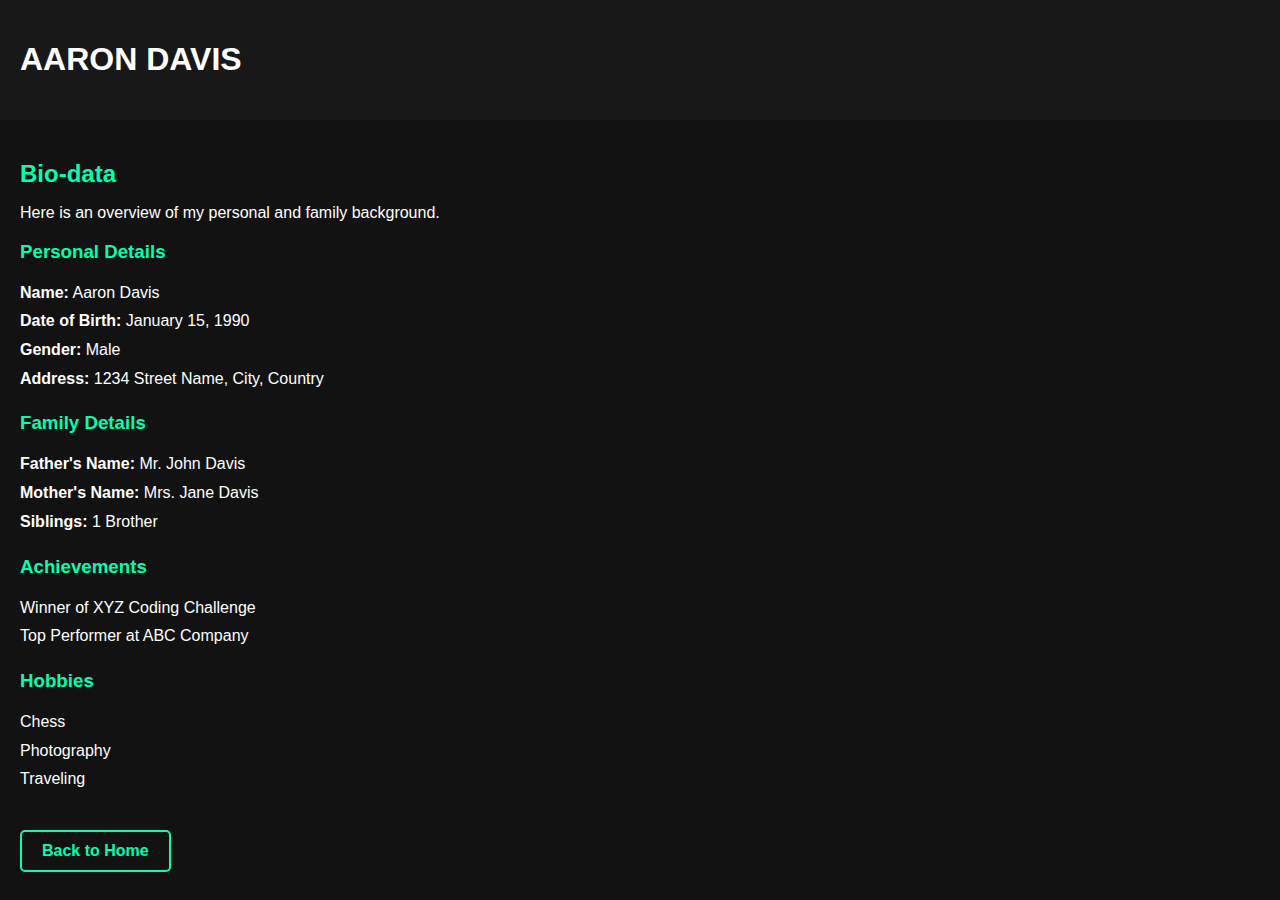
==== biodata.html @ 4a7ec750 "with basic design and different web pages for resume and biodata" ====
<!DOCTYPE html>
<html lang="en">
<head>
    <meta charset="UTF-8">
    <meta name="viewport" content="width=device-width, initial-scale=1.0">
    <title>Bio-data - Aaron Davis</title>
    <link rel="stylesheet" href="style.css">
</head>
<body>
    <header>
        <div class="navbar">
            <h1><a href="index.html">AARON DAVIS</a></h1>
        </div>
    </header>
    <main>
        <section>
            <h2>Bio-data</h2>
            <p>Here is an overview of my personal and family background.</p>
        </section>

        <section>
            <h3>Personal Details</h3>
            <ul>
                <li><strong>Name:</strong> Aaron Davis</li>
                <li><strong>Date of Birth:</strong> January 15, 1990</li>
                <li><strong>Gender:</strong> Male</li>
                <li><strong>Address:</strong> 1234 Street Name, City, Country</li>
            </ul>
        </section>

        <section>
            <h3>Family Details</h3>
            <ul>
                <li><strong>Father's Name:</strong> Mr. John Davis</li>
                <li><strong>Mother's Name:</strong> Mrs. Jane Davis</li>
                <li><strong>Siblings:</strong> 1 Brother</li>
            </ul>
        </section>

        <section>
            <h3>Achievements</h3>
            <ul>
                <li>Winner of XYZ Coding Challenge</li>
                <li>Top Performer at ABC Company</li>
            </ul>
        </section>

        <section>
            <h3>Hobbies</h3>
            <ul>
                <li>Chess</li>
                <li>Photography</li>
                <li>Traveling</li>
            </ul>
        </section>

        <a href="index.html" class="btn">Back to Home</a>
    </main>
</body>
</html>
---- style.css ----
body {
    margin: 0;
    font-family: Arial, sans-serif;
    background-color: #121212;
    color: #fff;
}

.navbar {
    display: flex;
    justify-content: space-between;
    align-items: center;
    padding: 20px;
    background-color: #181818;
}

.navbar h1 a {
    color: #fff;
    text-decoration: none;
}

main {
    padding: 20px;
}

main h2, h3 {
    color: #00ffae;
    margin-bottom: 10px;
}

ul {
    list-style: none;
    padding: 0;
    line-height: 1.8;
}

.btn {
    text-decoration: none;
    color: #00ffae;
    border: 2px solid #00ffae;
    padding: 10px 20px;
    border-radius: 5px;
    font-weight: bold;
    transition: 0.3s;
    display: inline-block;
    margin-top: 20px;
}

.btn:hover {
    background-color: #00ffae;
    color: #000;
}
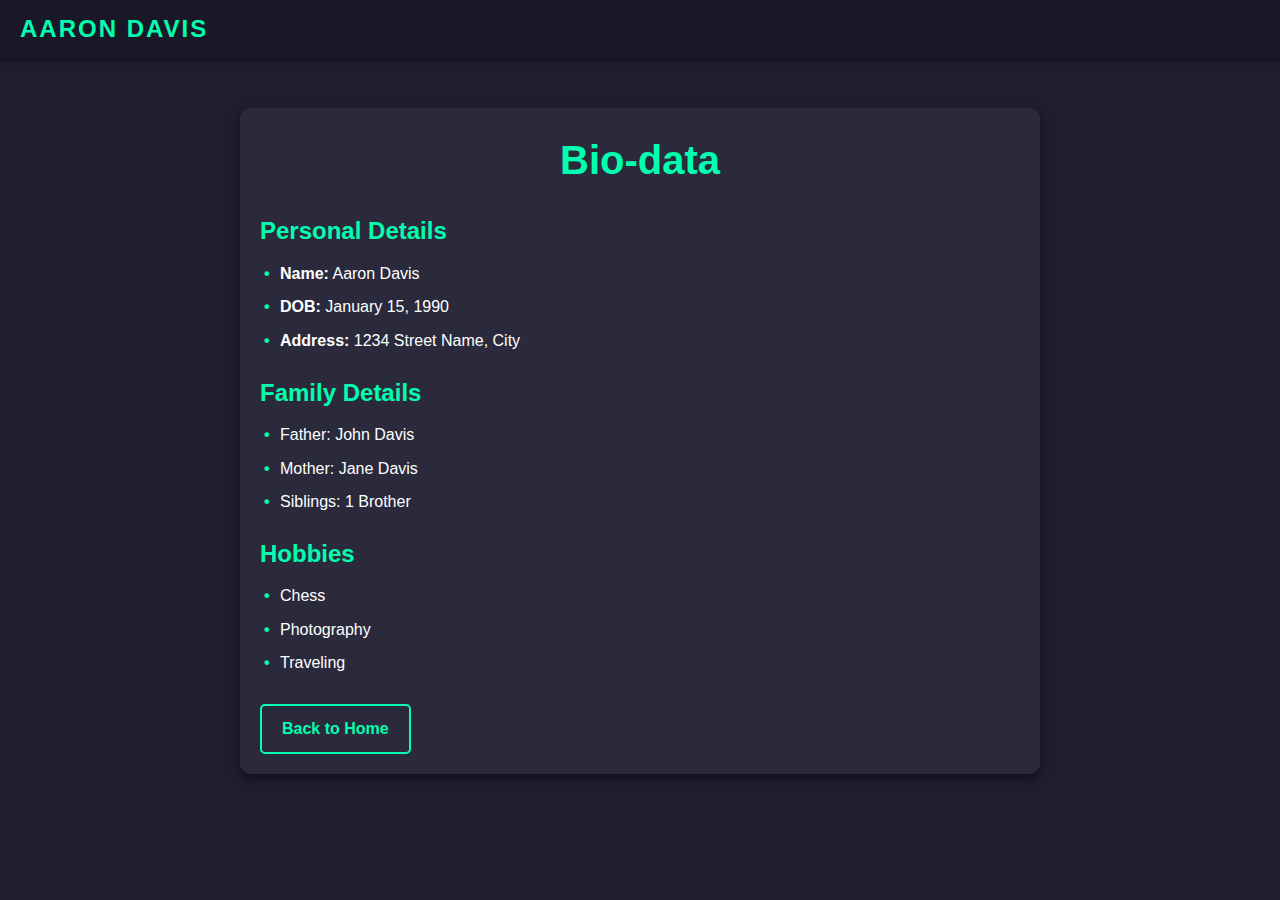
==== commit 9c5090b0: "Improve design" ====
--- a/biodata.html
+++ b/biodata.html
@@ -13,38 +13,25 @@
         </div>
     </header>
     <main>
-        <section>
-            <h2>Bio-data</h2>
-            <p>Here is an overview of my personal and family background.</p>
-        </section>
-
+        <h2>Bio-data</h2>
         <section>
             <h3>Personal Details</h3>
             <ul>
                 <li><strong>Name:</strong> Aaron Davis</li>
-                <li><strong>Date of Birth:</strong> January 15, 1990</li>
-                <li><strong>Gender:</strong> Male</li>
-                <li><strong>Address:</strong> 1234 Street Name, City, Country</li>
+                <li><strong>DOB:</strong> January 15, 1990</li>
+                <li><strong>Address:</strong> 1234 Street Name, City</li>
             </ul>
         </section>
-
+    
         <section>
             <h3>Family Details</h3>
             <ul>
-                <li><strong>Father's Name:</strong> Mr. John Davis</li>
-                <li><strong>Mother's Name:</strong> Mrs. Jane Davis</li>
-                <li><strong>Siblings:</strong> 1 Brother</li>
+                <li>Father: John Davis</li>
+                <li>Mother: Jane Davis</li>
+                <li>Siblings: 1 Brother</li>
             </ul>
         </section>
-
-        <section>
-            <h3>Achievements</h3>
-            <ul>
-                <li>Winner of XYZ Coding Challenge</li>
-                <li>Top Performer at ABC Company</li>
-            </ul>
-        </section>
-
+    
         <section>
             <h3>Hobbies</h3>
             <ul>
@@ -53,8 +40,9 @@
                 <li>Traveling</li>
             </ul>
         </section>
-
+    
         <a href="index.html" class="btn">Back to Home</a>
     </main>
+    
 </body>
 </html>
--- a/style.css
+++ b/style.css
@@ -1,51 +1,179 @@
-body {
+/* General Styling */
+* {
     margin: 0;
-    font-family: Arial, sans-serif;
-    background-color: #121212;
-    color: #fff;
+    padding: 0;
+    box-sizing: border-box;
 }
 
-.navbar {
+body {
+    font-family: 'Arial', sans-serif;
+    background-color: #1e1e2f;
+    color: #fff;
+    line-height: 1.6;
+}
+
+header {
+    background-color: #181828;
+    padding: 10px 20px;
+    box-shadow: 0 2px 5px rgba(0, 0, 0, 0.5);
+}
+
+header .navbar {
     display: flex;
     justify-content: space-between;
     align-items: center;
-    padding: 20px;
-    background-color: #181818;
 }
 
-.navbar h1 a {
+header .navbar h1 {
+    font-size: 1.5em;
+    font-weight: bold;
+    letter-spacing: 2px;
+}
+
+header .navbar h1 a {
+    text-decoration: none;
+    color: #00ffae;
+}
+
+header .navbar .btn {
+    text-decoration: none;
+    color: #00ffae;
+    border: 2px solid #00ffae;
+    padding: 8px 16px;
+    border-radius: 5px;
+    font-weight: bold;
+    transition: all 0.3s ease-in-out;
+}
+
+header .navbar .btn:hover {
+    background-color: #00ffae;
+    color: #181828;
+}
+
+/* Main Page */
+.hero {
+    display: flex;
+    flex-direction: column;
+    align-items: center;
+    text-align: center;
+    padding: 50px 20px;
+    min-height: calc(100vh - 70px);
+    background: linear-gradient(135deg, #222233, #1e1e2f);
+}
+
+.hero img.profile-pic {
+    width: 180px;
+    height: 180px;
+    border-radius: 50%;
+    border: 4px solid #00ffae;
+    margin-bottom: 20px;
+}
+
+.hero h2 {
+    font-size: 3em;
+    font-weight: bold;
+    color: #00ffae;
+    margin-bottom: 20px;
+}
+
+.hero .buttons {
+    margin-top: 20px;
+}
+
+.hero .btn {
+    text-decoration: none;
     color: #fff;
+    border: 2px solid #fff;
+    padding: 12px 24px;
+    margin: 10px;
+    border-radius: 25px;
+    font-weight: bold;
+    transition: all 0.3s ease-in-out;
+}
+
+.hero .btn.green {
+    border-color: #00ffae;
+    color: #00ffae;
+}
+
+.hero .btn:hover {
+    background-color: #00ffae;
+    color: #181828;
+}
+
+/* Resume & Bio-data Pages */
+main {
+    max-width: 800px;
+    margin: 50px auto;
+    padding: 20px;
+    background-color: #2a2a3c;
+    border-radius: 10px;
+    box-shadow: 0 4px 10px rgba(0, 0, 0, 0.5);
+}
+
+main h2 {
+    text-align: center;
+    font-size: 2.5em;
+    color: #00ffae;
+    margin-bottom: 20px;
+}
+
+main h3 {
+    font-size: 1.5em;
+    color: #00ffae;
+    margin: 20px 0 10px;
+}
+
+main ul {
+    list-style-type: none;
+    padding-left: 20px;
+}
+
+main ul li {
+    margin: 8px 0;
+}
+
+main ul li::before {
+    content: "•";
+    color: #00ffae;
+    font-weight: bold;
+    display: inline-block;
+    width: 1em;
+    margin-left: -1em;
+}
+
+main .btn {
+    display: inline-block;
+    text-align: center;
+    margin-top: 20px;
+    padding: 10px 20px;
+    text-decoration: none;
+    color: #00ffae;
+    border: 2px solid #00ffae;
+    border-radius: 5px;
+    font-weight: bold;
+    transition: all 0.3s ease-in-out;
+}
+
+main .btn:hover {
+    background-color: #00ffae;
+    color: #181828;
+}
+
+/* Footer */
+footer {
+    text-align: center;
+    padding: 20px 0;
+    background-color: #181828;
+    color: #777;
+    font-size: 0.9em;
+}
+
+footer a {
+    color: #00ffae;
     text-decoration: none;
 }
 
-main {
-    padding: 20px;
+footer a:hover {
+    text-decoration: underline;
 }
-
-main h2, h3 {
-    color: #00ffae;
-    margin-bottom: 10px;
-}
-
-ul {
-    list-style: none;
-    padding: 0;
-    line-height: 1.8;
-}
-
-.btn {
-    text-decoration: none;
-    color: #00ffae;
-    border: 2px solid #00ffae;
-    padding: 10px 20px;
-    border-radius: 5px;
-    font-weight: bold;
-    transition: 0.3s;
-    display: inline-block;
-    margin-top: 20px;
-}
-
-.btn:hover {
-    background-color: #00ffae;
-    color: #000;
-}
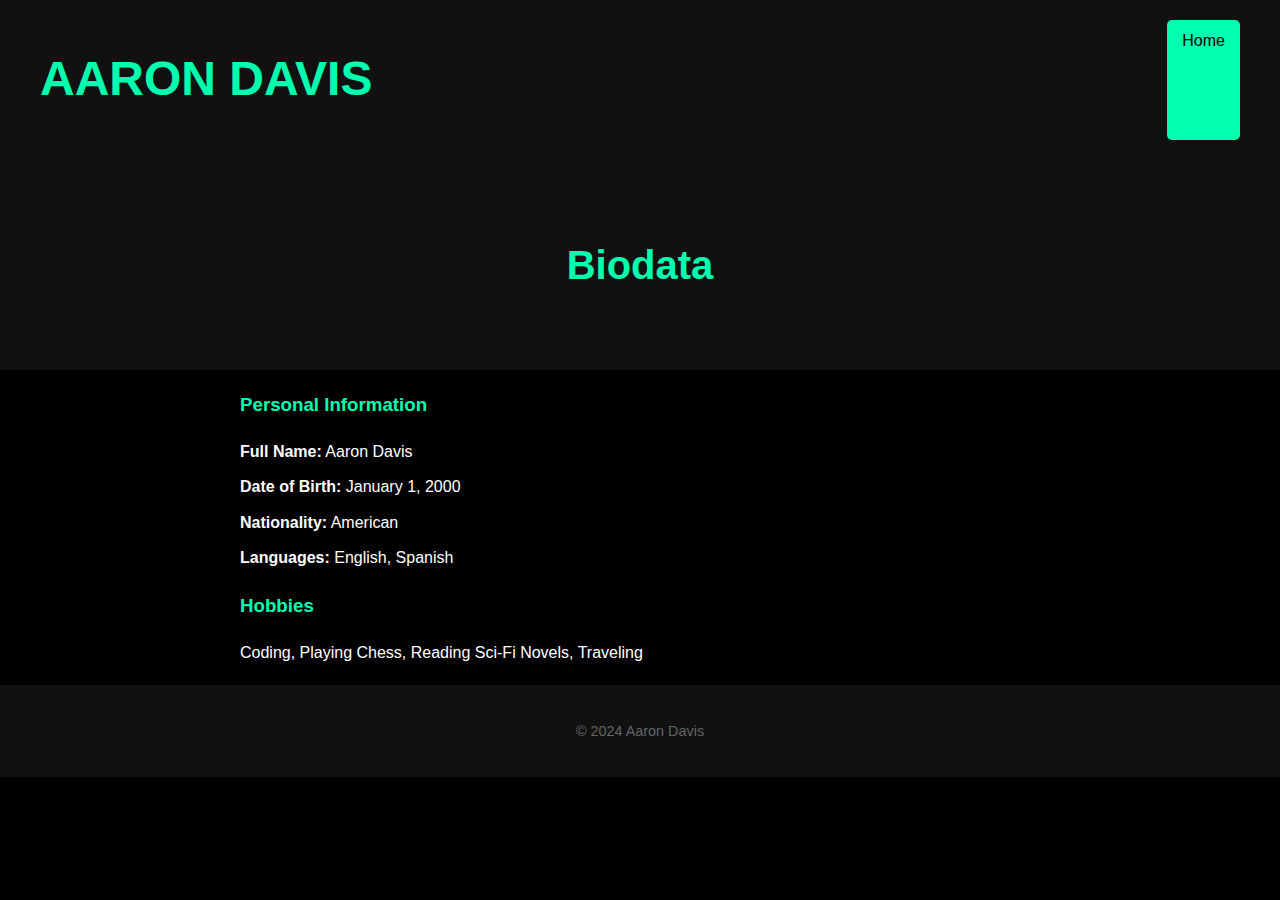
==== commit bfab1c37: "basic design" ====
--- a/biodata.html
+++ b/biodata.html
@@ -3,46 +3,36 @@
 <head>
     <meta charset="UTF-8">
     <meta name="viewport" content="width=device-width, initial-scale=1.0">
-    <title>Bio-data - Aaron Davis</title>
+    <title>Biodata - Aaron Davis</title>
     <link rel="stylesheet" href="style.css">
 </head>
 <body>
     <header>
         <div class="navbar">
             <h1><a href="index.html">AARON DAVIS</a></h1>
+            <a href="index.html" class="btn">Home</a>
         </div>
     </header>
+
     <main>
-        <h2>Bio-data</h2>
-        <section>
-            <h3>Personal Details</h3>
-            <ul>
-                <li><strong>Name:</strong> Aaron Davis</li>
-                <li><strong>DOB:</strong> January 15, 1990</li>
-                <li><strong>Address:</strong> 1234 Street Name, City</li>
-            </ul>
+        <section class="hero">
+            <h2>Biodata</h2>
         </section>
-    
-        <section>
-            <h3>Family Details</h3>
-            <ul>
-                <li>Father: John Davis</li>
-                <li>Mother: Jane Davis</li>
-                <li>Siblings: 1 Brother</li>
-            </ul>
+
+        <section class="content">
+            <h3>Personal Information</h3>
+            <p><strong>Full Name:</strong> Aaron Davis</p>
+            <p><strong>Date of Birth:</strong> January 1, 2000</p>
+            <p><strong>Nationality:</strong> American</p>
+            <p><strong>Languages:</strong> English, Spanish</p>
+
+            <h3>Hobbies</h3>
+            <p>Coding, Playing Chess, Reading Sci-Fi Novels, Traveling</p>
         </section>
-    
-        <section>
-            <h3>Hobbies</h3>
-            <ul>
-                <li>Chess</li>
-                <li>Photography</li>
-                <li>Traveling</li>
-            </ul>
-        </section>
-    
-        <a href="index.html" class="btn">Back to Home</a>
     </main>
-    
+
+    <footer>
+        <p>© 2024 Aaron Davis</p>
+    </footer>
 </body>
 </html>
--- a/style.css
+++ b/style.css
@@ -1,179 +1,81 @@
-/* General Styling */
-* {
+/* General Styles */
+body {
     margin: 0;
-    padding: 0;
-    box-sizing: border-box;
-}
-
-body {
-    font-family: 'Arial', sans-serif;
-    background-color: #1e1e2f;
+    font-family: Arial, sans-serif;
+    background-color: #000;
     color: #fff;
     line-height: 1.6;
 }
 
-header {
-    background-color: #181828;
-    padding: 10px 20px;
-    box-shadow: 0 2px 5px rgba(0, 0, 0, 0.5);
+a {
+    color: #00ffae;
+    text-decoration: none;
 }
 
-header .navbar {
+a:hover {
+    text-decoration: underline;
+}
+
+/* Navbar */
+.navbar {
     display: flex;
     justify-content: space-between;
-    align-items: center;
+    padding: 20px 40px;
+    background: #111;
 }
 
-header .navbar h1 {
+.navbar h1 a {
     font-size: 1.5em;
-    font-weight: bold;
-    letter-spacing: 2px;
-}
-
-header .navbar h1 a {
-    text-decoration: none;
     color: #00ffae;
 }
 
-header .navbar .btn {
+.btn {
+    font-size: 1em;
+    padding: 8px 15px;
+    background: #00ffae;
+    color: #000;
+    border: none;
+    border-radius: 5px;
     text-decoration: none;
-    color: #00ffae;
-    border: 2px solid #00ffae;
-    padding: 8px 16px;
-    border-radius: 5px;
-    font-weight: bold;
-    transition: all 0.3s ease-in-out;
 }
 
-header .navbar .btn:hover {
-    background-color: #00ffae;
-    color: #181828;
+.btn:hover {
+    background: #007f5e;
 }
 
-/* Main Page */
+/* Hero Section */
 .hero {
-    display: flex;
-    flex-direction: column;
-    align-items: center;
     text-align: center;
-    padding: 50px 20px;
-    min-height: calc(100vh - 70px);
-    background: linear-gradient(135deg, #222233, #1e1e2f);
-}
-
-.hero img.profile-pic {
-    width: 180px;
-    height: 180px;
-    border-radius: 50%;
-    border: 4px solid #00ffae;
-    margin-bottom: 20px;
+    padding: 40px;
+    background: #111;
 }
 
 .hero h2 {
-    font-size: 3em;
-    font-weight: bold;
-    color: #00ffae;
-    margin-bottom: 20px;
-}
-
-.hero .buttons {
-    margin-top: 20px;
-}
-
-.hero .btn {
-    text-decoration: none;
-    color: #fff;
-    border: 2px solid #fff;
-    padding: 12px 24px;
-    margin: 10px;
-    border-radius: 25px;
-    font-weight: bold;
-    transition: all 0.3s ease-in-out;
-}
-
-.hero .btn.green {
-    border-color: #00ffae;
+    font-size: 2.5em;
     color: #00ffae;
 }
 
-.hero .btn:hover {
-    background-color: #00ffae;
-    color: #181828;
+/* Content Section */
+.content {
+    max-width: 800px;
+    margin: 20px auto;
+    padding: 0 20px;
 }
 
-/* Resume & Bio-data Pages */
-main {
-    max-width: 800px;
-    margin: 50px auto;
-    padding: 20px;
-    background-color: #2a2a3c;
-    border-radius: 10px;
-    box-shadow: 0 4px 10px rgba(0, 0, 0, 0.5);
+.content h3 {
+    margin-top: 20px;
+    color: #00ffae;
 }
 
-main h2 {
-    text-align: center;
-    font-size: 2.5em;
-    color: #00ffae;
-    margin-bottom: 20px;
-}
-
-main h3 {
-    font-size: 1.5em;
-    color: #00ffae;
-    margin: 20px 0 10px;
-}
-
-main ul {
-    list-style-type: none;
-    padding-left: 20px;
-}
-
-main ul li {
-    margin: 8px 0;
-}
-
-main ul li::before {
-    content: "•";
-    color: #00ffae;
-    font-weight: bold;
-    display: inline-block;
-    width: 1em;
-    margin-left: -1em;
-}
-
-main .btn {
-    display: inline-block;
-    text-align: center;
-    margin-top: 20px;
-    padding: 10px 20px;
-    text-decoration: none;
-    color: #00ffae;
-    border: 2px solid #00ffae;
-    border-radius: 5px;
-    font-weight: bold;
-    transition: all 0.3s ease-in-out;
-}
-
-main .btn:hover {
-    background-color: #00ffae;
-    color: #181828;
+.content p, .content ul {
+    margin: 10px 0;
 }
 
 /* Footer */
 footer {
     text-align: center;
-    padding: 20px 0;
-    background-color: #181828;
-    color: #777;
+    padding: 20px;
+    background: #111;
+    color: #666;
     font-size: 0.9em;
 }
-
-footer a {
-    color: #00ffae;
-    text-decoration: none;
-}
-
-footer a:hover {
-    text-decoration: underline;
-}
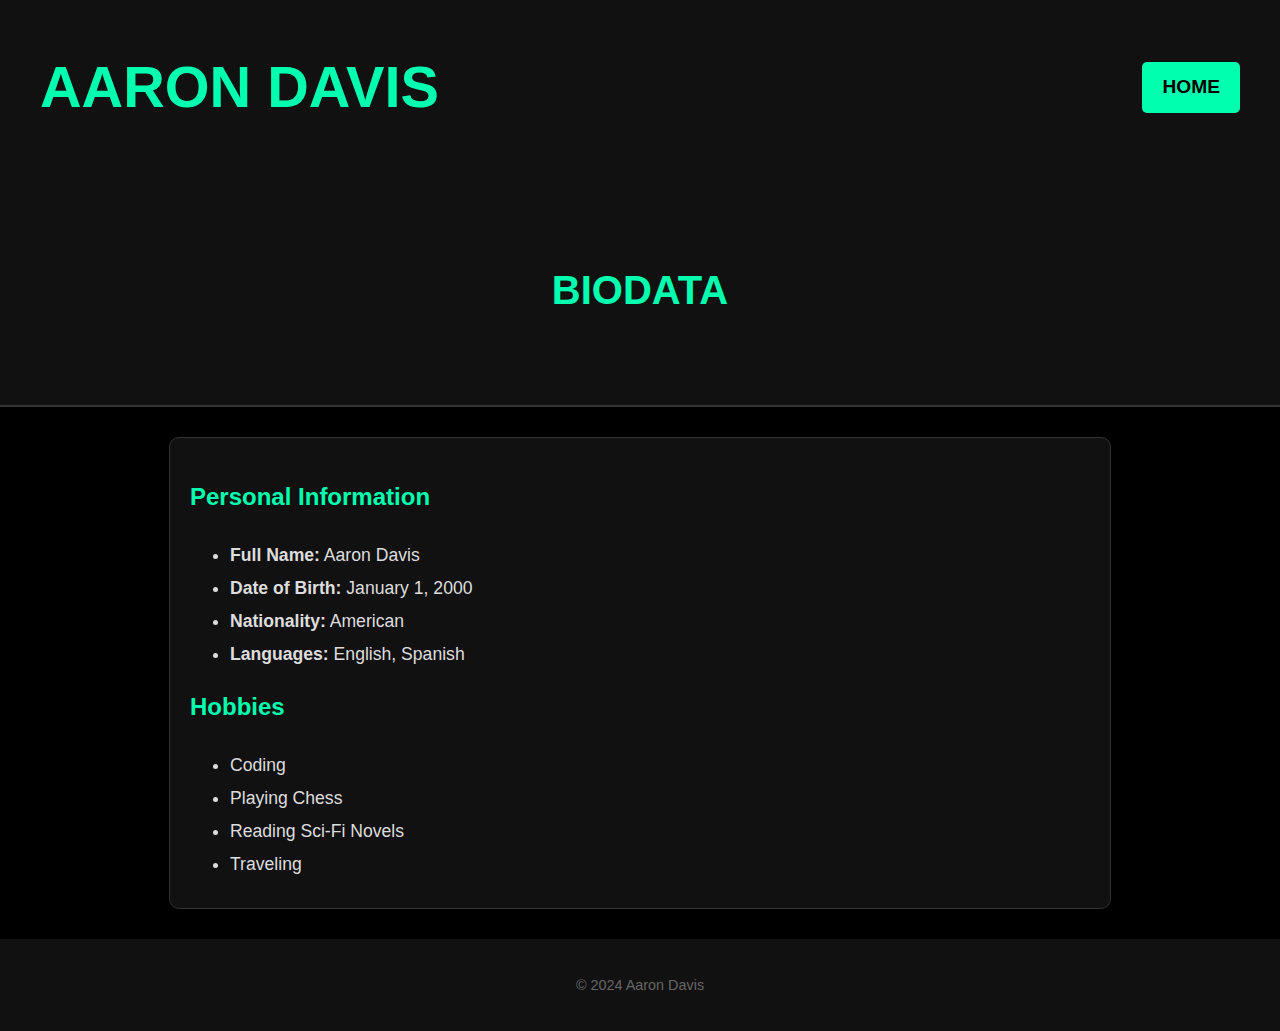
==== commit 25233f31: "correct disign with wrong proportions of header" ====
--- a/biodata.html
+++ b/biodata.html
@@ -9,7 +9,7 @@
 <body>
     <header>
         <div class="navbar">
-            <h1><a href="index.html">AARON DAVIS</a></h1>
+            <h1><a href="index.html">Aaron Davis</a></h1>
             <a href="index.html" class="btn">Home</a>
         </div>
     </header>
@@ -21,13 +21,20 @@
 
         <section class="content">
             <h3>Personal Information</h3>
-            <p><strong>Full Name:</strong> Aaron Davis</p>
-            <p><strong>Date of Birth:</strong> January 1, 2000</p>
-            <p><strong>Nationality:</strong> American</p>
-            <p><strong>Languages:</strong> English, Spanish</p>
+            <ul>
+                <li><strong>Full Name:</strong> Aaron Davis</li>
+                <li><strong>Date of Birth:</strong> January 1, 2000</li>
+                <li><strong>Nationality:</strong> American</li>
+                <li><strong>Languages:</strong> English, Spanish</li>
+            </ul>
 
             <h3>Hobbies</h3>
-            <p>Coding, Playing Chess, Reading Sci-Fi Novels, Traveling</p>
+            <ul>
+                <li>Coding</li>
+                <li>Playing Chess</li>
+                <li>Reading Sci-Fi Novels</li>
+                <li>Traveling</li>
+            </ul>
         </section>
     </main>
 
--- a/style.css
+++ b/style.css
@@ -20,55 +20,72 @@
 .navbar {
     display: flex;
     justify-content: space-between;
+    align-items: center;
     padding: 20px 40px;
     background: #111;
 }
 
 .navbar h1 a {
-    font-size: 1.5em;
+    font-size: 1.8em;
     color: #00ffae;
+    text-transform: uppercase;
 }
 
-.btn {
-    font-size: 1em;
-    padding: 8px 15px;
+.navbar .btn {
+    padding: 10px 20px;
     background: #00ffae;
     color: #000;
+    font-size: 1.2em;
+    font-weight: bold;
     border: none;
     border-radius: 5px;
     text-decoration: none;
+    text-transform: uppercase;
+    transition: background 0.3s;
 }
 
-.btn:hover {
+.navbar .btn:hover {
     background: #007f5e;
 }
 
 /* Hero Section */
 .hero {
     text-align: center;
-    padding: 40px;
+    padding: 50px;
     background: #111;
+    border-bottom: 2px solid #333;
 }
 
 .hero h2 {
     font-size: 2.5em;
     color: #00ffae;
+    text-transform: uppercase;
 }
 
 /* Content Section */
 .content {
-    max-width: 800px;
-    margin: 20px auto;
-    padding: 0 20px;
+    max-width: 900px;
+    margin: 30px auto;
+    padding: 20px;
+    background: #111;
+    border: 1px solid #333;
+    border-radius: 10px;
 }
 
 .content h3 {
     margin-top: 20px;
+    font-size: 1.5em;
     color: #00ffae;
 }
 
 .content p, .content ul {
+    font-size: 1.1em;
     margin: 10px 0;
+    color: #ddd;
+}
+
+.content ul li {
+    margin: 5px 0;
 }
 
 /* Footer */
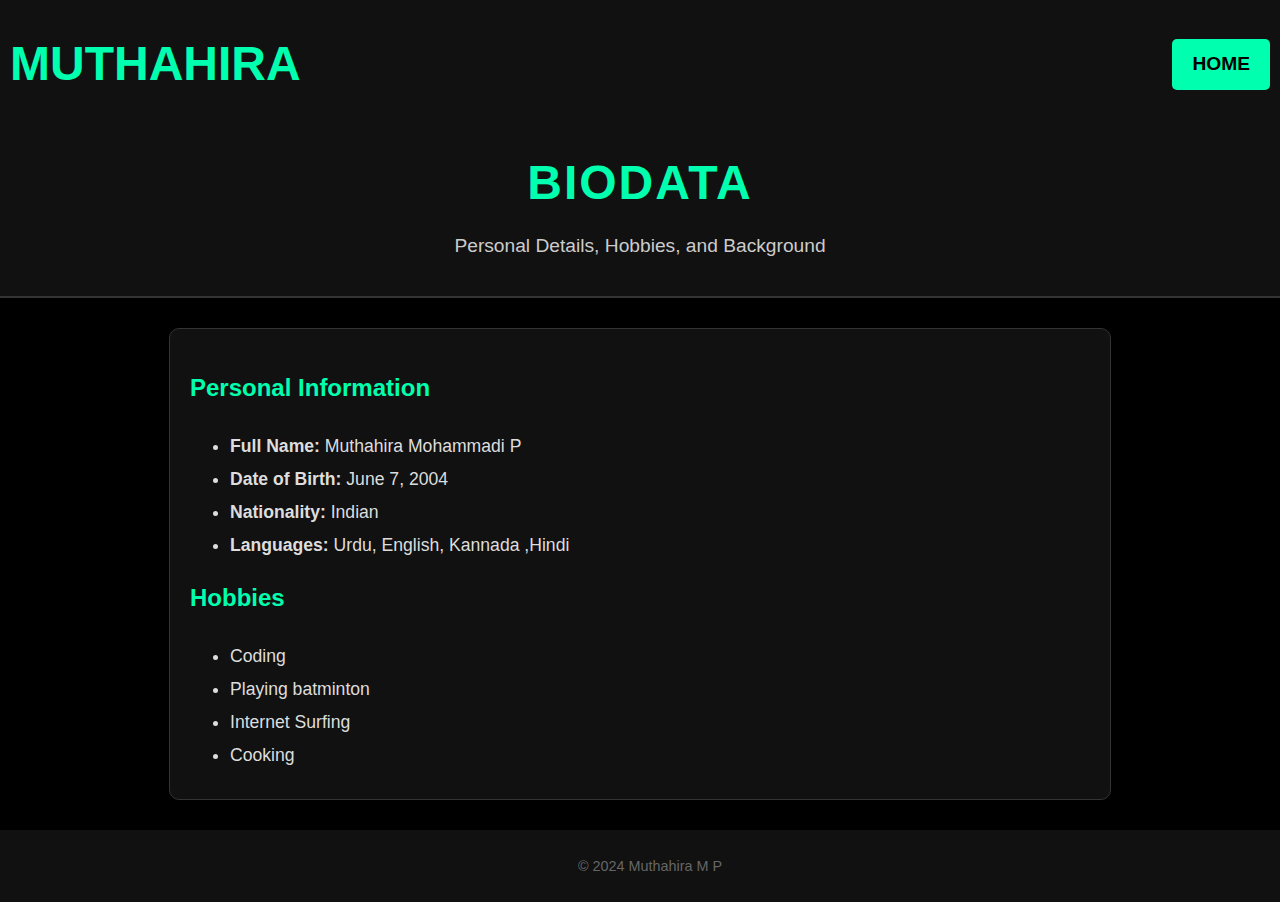
==== commit 90ede78b: "final" ====
--- a/biodata.html
+++ b/biodata.html
@@ -3,13 +3,13 @@
 <head>
     <meta charset="UTF-8">
     <meta name="viewport" content="width=device-width, initial-scale=1.0">
-    <title>Biodata - Aaron Davis</title>
+    <title>Biodata - Muthahira</title>
     <link rel="stylesheet" href="style.css">
 </head>
 <body>
     <header>
         <div class="navbar">
-            <h1><a href="index.html">Aaron Davis</a></h1>
+            <h1><a href="index.html">MUTHAHIRA</a></h1>
             <a href="index.html" class="btn">Home</a>
         </div>
     </header>
@@ -17,29 +17,30 @@
     <main>
         <section class="hero">
             <h2>Biodata</h2>
+            <p>Personal Details, Hobbies, and Background</p>
         </section>
 
         <section class="content">
             <h3>Personal Information</h3>
             <ul>
-                <li><strong>Full Name:</strong> Aaron Davis</li>
-                <li><strong>Date of Birth:</strong> January 1, 2000</li>
-                <li><strong>Nationality:</strong> American</li>
-                <li><strong>Languages:</strong> English, Spanish</li>
+                <li><strong>Full Name:</strong> Muthahira Mohammadi P</li>
+                <li><strong>Date of Birth:</strong> June 7, 2004</li>
+                <li><strong>Nationality:</strong> Indian</li>
+                <li><strong>Languages:</strong> Urdu, English, Kannada ,Hindi</li>
             </ul>
 
             <h3>Hobbies</h3>
             <ul>
                 <li>Coding</li>
-                <li>Playing Chess</li>
-                <li>Reading Sci-Fi Novels</li>
-                <li>Traveling</li>
+                <li>Playing batminton</li>
+                <li>Internet Surfing</li>
+                <li>Cooking</li>
             </ul>
         </section>
     </main>
 
     <footer>
-        <p>© 2024 Aaron Davis</p>
+        <p>© 2024 Muthahira M P</p>
     </footer>
 </body>
 </html>
--- a/style.css
+++ b/style.css
@@ -21,12 +21,12 @@
     display: flex;
     justify-content: space-between;
     align-items: center;
-    padding: 20px 40px;
+    padding: 5px 10px;
     background: #111;
 }
 
 .navbar h1 a {
-    font-size: 1.8em;
+    font-size: 1.5em;
     color: #00ffae;
     text-transform: uppercase;
 }
@@ -49,18 +49,28 @@
 }
 
 /* Hero Section */
+/* Hero Section */
 .hero {
     text-align: center;
-    padding: 50px;
+    padding: 15px 5px;
     background: #111;
     border-bottom: 2px solid #333;
 }
 
 .hero h2 {
-    font-size: 2.5em;
+    font-size: 3em; /* Larger, more balanced heading size */
     color: #00ffae;
     text-transform: uppercase;
+    letter-spacing: 2px; /* Add spacing for a cleaner look */
+    margin: 0;
 }
+
+.hero p {
+    font-size: 1.2em; /* Optional subtitle size */
+    color: #ccc;
+    margin-top: 10px;
+}
+
 
 /* Content Section */
 .content {
@@ -87,12 +97,22 @@
 .content ul li {
     margin: 5px 0;
 }
-
+.explain{
+   font-size:16px;
+}
 /* Footer */
 footer {
+    
+    bottom: 0;
+    width: 100%;
     text-align: center;
-    padding: 20px;
+    padding: 10px;
     background: #111;
     color: #666;
     font-size: 0.9em;
 }
+.profile-pic{
+    height: 250px;
+    width: 250px;
+    border-radius: 200px;
+}
